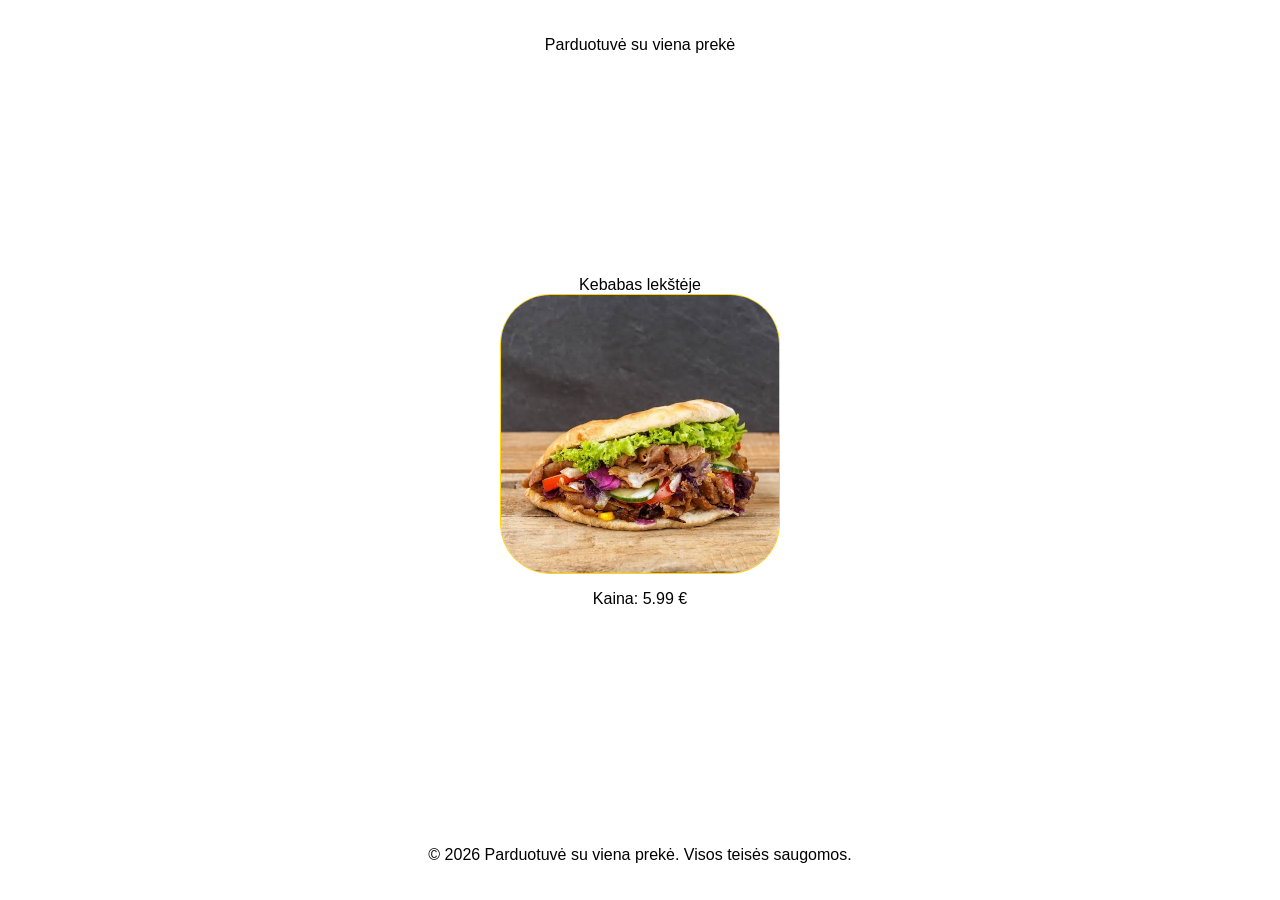
==== index.html @ f07be2c0 "init pratybu darbas." ====
<!DOCTYPE html>
<html lang="">
  <head>
    <meta charset="utf-8">
    <title>UI1</title>
    <link rel="stylesheet" href="style.css">
  </head>
  <body>
    <header>Parduotuvė su viena prekė</header>
    <main>
      <div class="product">
        Kebabas lekštėje
        <img src="kebabas.jpg" alt="Kebabas lekštėje" id="kebabas"/>
        <p>Kaina: 5.99 €</p>
      </div>
    </main>
    <footer>&copy; 2026 Parduotuvė su viena prekė. Visos teisės saugomos.</footer>
  </body>
</html>
---- style.css ----
body {
    display: flex;
    flex-direction: column;
    text-align: center;
    align-items: center;
    height: 100vh;
    margin: 0;
}

header {
    display: flex;
    justify-content: center;
    align-items: center;
    font-family: arial, sans-serif;
    height: 10%;
}

main {
    display: flex;
    justify-content: center;
    align-items: center;
    font-family: arial, sans-serif;
    height: 80%;
}

footer {
    display: flex;
    justify-content: center;
    align-items: center;
    font-family: arial, sans-serif;
    height: 10%;
}

.product {
    display: flex;
    flex-direction: column;
    justify-content: center;
    align-items: center;
    font-family: arial, sans-serif;
    flex-wrap: wrap;
}

#kebabas {
    border-radius: 50px;
    border: 1px solid gold;
    width: 50%;
    height: 50%;
}
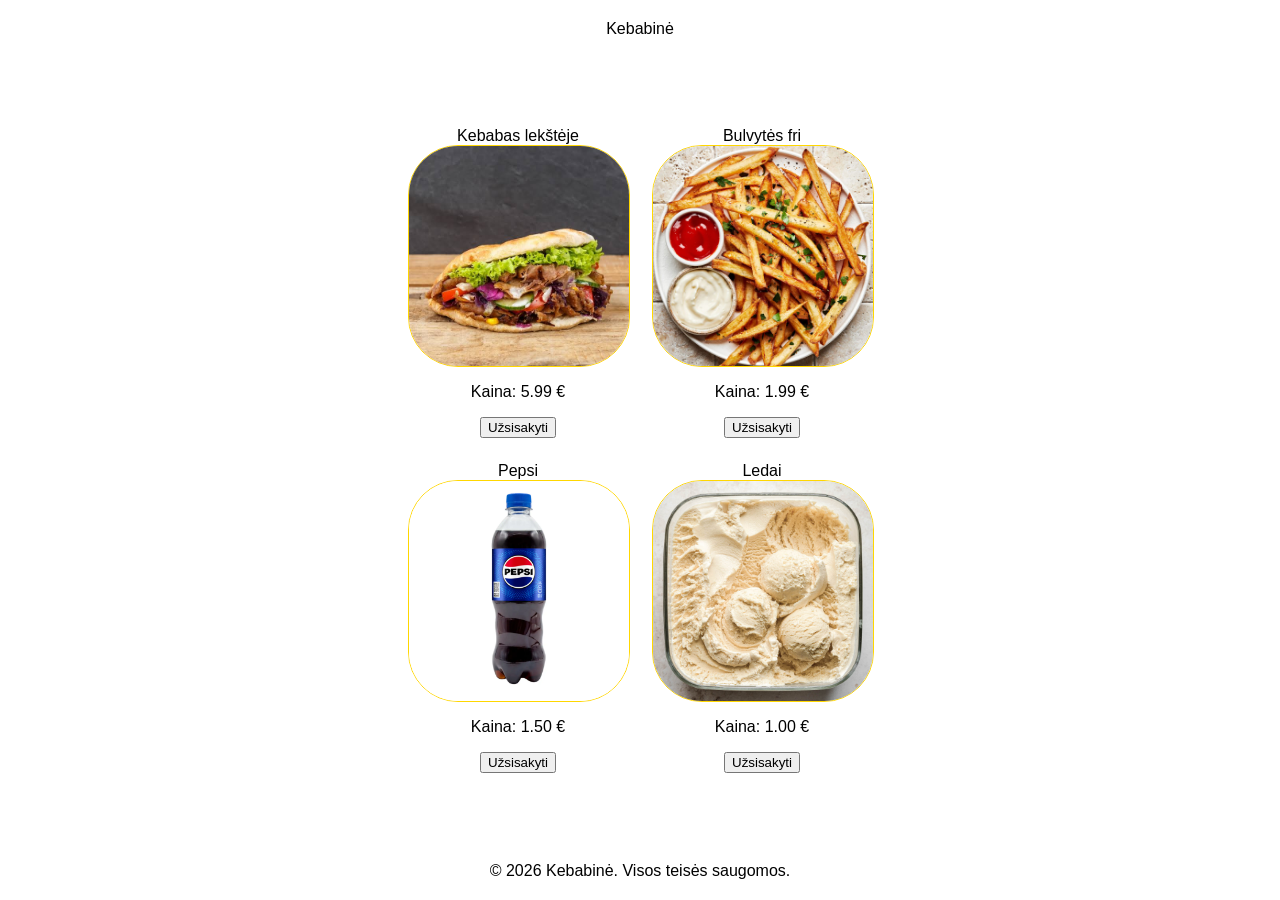
==== commit 5591aac9: "add grid, improve css" ====
--- a/index.html
+++ b/index.html
@@ -6,14 +6,36 @@
     <link rel="stylesheet" href="style.css">
   </head>
   <body>
-    <header>Parduotuvė su viena prekė</header>
+    <header>Kebabinė</header>
     <main>
-      <div class="product">
-        Kebabas lekštėje
-        <img src="kebabas.jpg" alt="Kebabas lekštėje" id="kebabas"/>
-        <p>Kaina: 5.99 €</p>
+      <div id="productGrid">
+        <div class="product">
+          Kebabas lekštėje
+          <img src="kebabas.jpg" alt="Kebabas lekštėje" class="productImg"/>
+          <p>Kaina: 5.99 €</p>
+          <a href="checkout.html"><button>Užsisakyti</button></a>
+        </div>
+        <div class="product">
+          Bulvytės fri
+          <img src="bulvytes.jpg" alt="Bulvytės fri" class="productImg"/>
+          <p>Kaina: 1.99 €</p>
+          <a href="checkout.html"><button>Užsisakyti</button></a>
+        </div>
+        <div class="product">
+          Pepsi
+          <img src="pepsi.webp" alt="Pepsi" class="productImg"/>
+          <p>Kaina: 1.50 €</p>
+          <a href="checkout.html"><button>Užsisakyti</button></a>
+        </div>
+        <div class="product">
+          Ledai
+          <img src="ledai.jpg" alt="Ledai" class="productImg"/>
+          <p>Kaina: 1.00 €</p>
+          <a href="checkout.html"><button>Užsisakyti</button></a>
+        </div>
       </div>
+      
     </main>
-    <footer>&copy; 2026 Parduotuvė su viena prekė. Visos teisės saugomos.</footer>
+    <footer>&copy; 2026 Kebabinė. Visos teisės saugomos.</footer>
   </body>
 </html>
--- a/style.css
+++ b/style.css
@@ -1,48 +1,45 @@
 body {
     display: flex;
     flex-direction: column;
+    align-items: center;
     text-align: center;
-    align-items: center;
-    height: 100vh;
+    min-height: 100vh;
     margin: 0;
+    font-family: arial, sans-serif;
 }
 
-header {
+header, footer {
     display: flex;
     justify-content: center;
     align-items: center;
-    font-family: arial, sans-serif;
-    height: 10%;
+    padding: 1.25rem 1rem;
+    flex-shrink: 0;
 }
 
 main {
     display: flex;
     justify-content: center;
     align-items: center;
-    font-family: arial, sans-serif;
-    height: 80%;
-}
-
-footer {
-    display: flex;
-    justify-content: center;
-    align-items: center;
-    font-family: arial, sans-serif;
-    height: 10%;
+    flex: 1;
 }
 
 .product {
     display: flex;
     flex-direction: column;
-    justify-content: center;
-    align-items: center;
-    font-family: arial, sans-serif;
-    flex-wrap: wrap;
+    justify-content: space-between;
+    width: 100%;
 }
 
-#kebabas {
+.productImg {
     border-radius: 50px;
     border: 1px solid gold;
-    width: 50%;
-    height: 50%;
-}+    width: 100%;
+    aspect-ratio: 1 / 1;
+    object-fit: cover;
+}
+
+#productGrid {
+    display: grid;
+    grid-template-columns: repeat(2, 220px);
+    gap: 24px;
+}
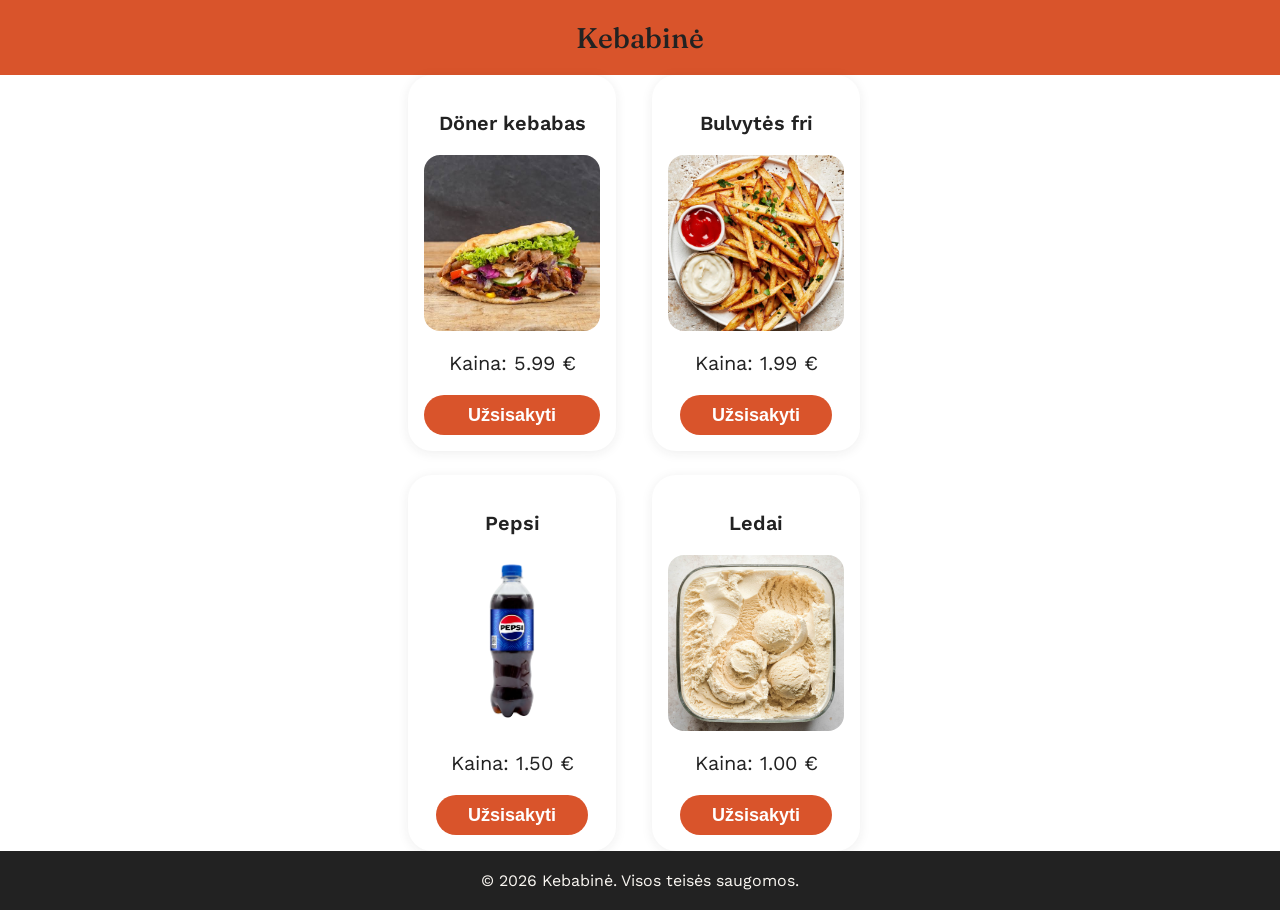
==== commit a92d5c0d: "add style, beginning of popups." ====
--- a/index.html
+++ b/index.html
@@ -2,36 +2,40 @@
 <html lang="">
   <head>
     <meta charset="utf-8">
+    <meta name="viewport" content="width=device-width, initial-scale=1.0">
     <title>UI1</title>
     <link rel="stylesheet" href="style.css">
   </head>
   <body>
-    <header>Kebabinė</header>
+    <header><h4 id="name">Kebabinė</h4></header>
     <main>
       <div id="productGrid">
         <div class="product">
-          Kebabas lekštėje
-          <img src="kebabas.jpg" alt="Kebabas lekštėje" class="productImg"/>
-          <p>Kaina: 5.99 €</p>
-          <a href="checkout.html"><button>Užsisakyti</button></a>
+          <p class="itemName">Döner kebabas</p>
+          <img src="kebabas.jpg" alt="Dioner kebabas" class="productImg"/>
+          <p class="price">Kaina: 5.99 €</p>
+          <button class="addToCartButton" popovertarget="kebabas">Užsisakyti</button>
+          <div popover id="kebabas" class="productPopover">SIGMA
+            
+          </div>
         </div>
         <div class="product">
-          Bulvytės fri
+          <p class="itemName">Bulvytės fri</p>
           <img src="bulvytes.jpg" alt="Bulvytės fri" class="productImg"/>
-          <p>Kaina: 1.99 €</p>
-          <a href="checkout.html"><button>Užsisakyti</button></a>
+          <p class="price">Kaina: 1.99 €</p>
+          <a href="checkout.html"><button class="addToCartButton">Užsisakyti</button></a>
         </div>
         <div class="product">
-          Pepsi
+          <p class="itemName">Pepsi</p>
           <img src="pepsi.webp" alt="Pepsi" class="productImg"/>
-          <p>Kaina: 1.50 €</p>
-          <a href="checkout.html"><button>Užsisakyti</button></a>
+          <p class="price">Kaina: 1.50 €</p>
+          <a href="checkout.html"><button class="addToCartButton">Užsisakyti</button></a>
         </div>
         <div class="product">
-          Ledai
+          <p class="itemName">Ledai</p>
           <img src="ledai.jpg" alt="Ledai" class="productImg"/>
-          <p>Kaina: 1.00 €</p>
-          <a href="checkout.html"><button>Užsisakyti</button></a>
+          <p class="price">Kaina: 1.00 €</p>
+          <a href="checkout.html"><button class="addToCartButton">Užsisakyti</button></a>
         </div>
       </div>
       
--- a/style.css
+++ b/style.css
@@ -1,19 +1,69 @@
+@import url('https://fonts.googleapis.com/css2?family=Fraunces:wght@700;600;500;450;400;300;200;100&family=Work+Sans:wght@400;500;600&display=swap');
+
+
+h1, h2, h3, h4, h5 {
+  font-family: 'Fraunces';
+  font-weight: 700;
+}
+
+#name {
+    font-weight: 500;
+    margin: 0;
+}
+
+html 
+{
+    font-size: 100%;
+    --text: #222222;
+    --background: #FAF7F2;
+    --primary: #D9542B;
+    --secondary: #f0c981;
+    --accent: #ebe353;
+    --primary-dark: #B53E1A;
+} /* 16px */
+
+h1 {font-size: 4.210rem; /* 67.36px */}
+
+h2 {font-size: 3.158rem; /* 50.56px */}
+
+h3 {font-size: 2.369rem; /* 37.92px */}
+
+h4 {font-size: 1.777rem; /* 28.48px */}
+
+h5 {font-size: 1.333rem; /* 21.28px */}
+
+small {font-size: 0.750rem; /* 12px */}
+
 body {
     display: flex;
     flex-direction: column;
-    align-items: center;
     text-align: center;
-    min-height: 100vh;
+    min-height: 100dvh;
     margin: 0;
-    font-family: arial, sans-serif;
+    background-color: var(--backgrounds);
+    font-family: 'Work Sans';
+    font-weight: 400;
+    color: var(--text);
 }
 
-header, footer {
+header{
     display: flex;
     justify-content: center;
     align-items: center;
     padding: 1.25rem 1rem;
     flex-shrink: 0;
+    color: var(--text);
+    background-color: var(--primary);
+}
+
+footer {
+    display: flex;
+    justify-content: center;
+    align-items: center;
+    padding: 1.25rem 1rem;
+    flex-shrink: 0;
+    color: var(--background);
+    background-color: var(--text);
 }
 
 main {
@@ -27,12 +77,20 @@
     display: flex;
     flex-direction: column;
     justify-content: space-between;
-    width: 100%;
+    width: 80%;
+    background: #fff;
+    border-radius: 24px;
+    padding: 1rem;
+    box-shadow: 0 2px 12px rgba(34, 34, 34, 0.08);
+}
+.product:hover {
+    transform: scale(1.125);
+    transition-duration: 0.1s;
 }
 
 .productImg {
-    border-radius: 50px;
-    border: 1px solid gold;
+    border-radius: 16px;
+    border: none;
     width: 100%;
     aspect-ratio: 1 / 1;
     object-fit: cover;
@@ -43,3 +101,30 @@
     grid-template-columns: repeat(2, 220px);
     gap: 24px;
 }
+
+.addToCartButton{
+    background: var(--primary);
+    color: #fff;
+    border: none;
+    border-radius: 1000px;
+    padding: 0.6rem 2rem;
+    font-weight: 600;
+    font-size: 1.125rem;
+    cursor: pointer;
+}
+
+.addToCartButton:hover{
+    background: var(--primary-dark);
+}
+
+.price {
+    font-weight: 400;
+    font-size: 1.25rem;
+    color: var(--text);
+}
+
+.itemName{
+    font-weight: 600;
+    font-size: 1.25rem;
+    color: var(--text);
+}
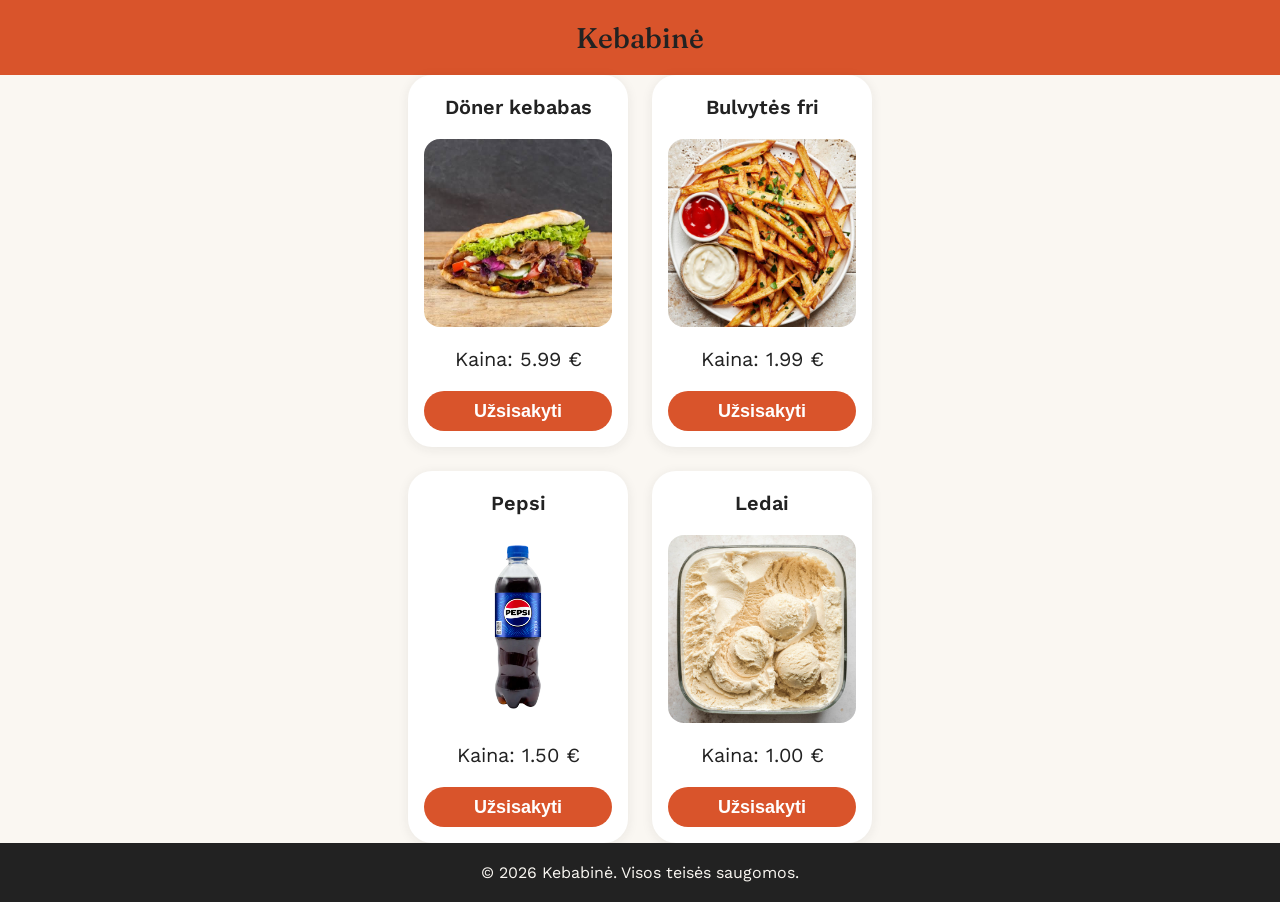
==== commit 93f46a9c: "finished popups, item descriptions." ====
--- a/index.html
+++ b/index.html
@@ -1,5 +1,5 @@
 <!DOCTYPE html>
-<html lang="">
+<html lang="lt">
   <head>
     <meta charset="utf-8">
     <meta name="viewport" content="width=device-width, initial-scale=1.0">
@@ -15,27 +15,56 @@
           <img src="kebabas.jpg" alt="Dioner kebabas" class="productImg"/>
           <p class="price">Kaina: 5.99 €</p>
           <button class="addToCartButton" popovertarget="kebabas">Užsisakyti</button>
-          <div popover id="kebabas" class="productPopover">SIGMA
-            
+          <div popover id="kebabas" class="productPopover">
+            <p class="itemName">Döner kebabas</p>
+            <div class="productDescription">
+              <img src="kebabas.jpg" alt="Dioner kebabas" class="productImg"/>
+              <p class="description">Sultinga, ant iešmo kepta mėsa, šviežios daržovės ir mūsų firminis česnakinis padažas, suvynioti į šiltą, traškią duoną. Kiekvienas kebabas gaminamas tik gavus užsakymą, todėl jį gaunate karštą ir šviežią. Sotus pasirinkimas pietums ar vakarienei, kuriam sunku atsispirti.</p>
+              <p class="allergens"><strong>Alergenai:</strong> glitimas (kviečiai), pienas, kiaušiniai, sezamo sėklos.</p>
+            </div>
           </div>
         </div>
         <div class="product">
           <p class="itemName">Bulvytės fri</p>
           <img src="bulvytes.jpg" alt="Bulvytės fri" class="productImg"/>
           <p class="price">Kaina: 1.99 €</p>
-          <a href="checkout.html"><button class="addToCartButton">Užsisakyti</button></a>
+          <button class="addToCartButton" popovertarget="bulvytes fri">Užsisakyti</button>
+          <div popover id="bulvytes fri" class="productPopover">
+            <p class="itemName">Bulvytės fri</p>
+            <div class="productDescription">
+              <img src="bulvytes.jpg" alt="Bulvytės fri" class="productImg"/>
+              <p class="description">Auksinės bulvytės fri, traškios išorėje ir purios viduje, iškeptos karštame aliejuje ir lengvai pasūdytos. Puikiai tinka kaip užkandis arba kaip garnyras prie kebabo. Paragaukite jas su kečupu, majonezu ar mūsų česnakiniu padažu.</p>
+              <p class="allergens"><p class="allergens"><strong>Alergenai:</strong> nėra.</p>
+            </div>
+          </div>
         </div>
         <div class="product">
           <p class="itemName">Pepsi</p>
           <img src="pepsi.webp" alt="Pepsi" class="productImg"/>
           <p class="price">Kaina: 1.50 €</p>
-          <a href="checkout.html"><button class="addToCartButton">Užsisakyti</button></a>
+          <button class="addToCartButton" popovertarget="pepsi">Užsisakyti</button>
+          <div popover id="pepsi" class="productPopover">
+            <p class="itemName">Pepsi</p>
+            <div class="productDescription">
+              <img src="pepsi.webp" alt="Pepsi" class="productImg"/>
+              <p class="description">Gaivus, putojantis Pepsi, patiekiamas gerai atšaldytas. Klasikinis kolos skonis puikiai atgaivina karštą dieną. Tobulai dera prie sotaus kebabo ar traškių bulvyčių.</p>
+              <p class="allergens"><strong>Alergenai:</strong> nėra.</p>
+            </div>
+          </div>
         </div>
         <div class="product">
           <p class="itemName">Ledai</p>
           <img src="ledai.jpg" alt="Ledai" class="productImg"/>
           <p class="price">Kaina: 1.00 €</p>
-          <a href="checkout.html"><button class="addToCartButton">Užsisakyti</button></a>
+          <button class="addToCartButton" popovertarget="ledai">Užsisakyti</button>
+          <div popover id="ledai" class="productPopover">
+            <p class="itemName">Ledai</p>
+            <div class="productDescription">
+              <img src="ledai.jpg" alt="Ledai" class="productImg"/>
+              <p class="description">Kreminiai, švelnaus skonio ledai: saldi ir gaivi valgio pabaiga. Jie puikiai atvėsina karštą dieną ir patinka tiek vaikams, tiek suaugusiems. Nepamirškite palikti vietos desertui!</p>
+              <p class="allergens"><strong>Alergenai:</strong> pienas. Gali būti riešutų ir sojos pėdsakų.</p>
+            </div>
+          </div>
         </div>
       </div>
       
--- a/style.css
+++ b/style.css
@@ -40,7 +40,7 @@
     text-align: center;
     min-height: 100dvh;
     margin: 0;
-    background-color: var(--backgrounds);
+    background-color: var(--background);
     font-family: 'Work Sans';
     font-weight: 400;
     color: var(--text);
@@ -77,15 +77,16 @@
     display: flex;
     flex-direction: column;
     justify-content: space-between;
-    width: 80%;
     background: #fff;
     border-radius: 24px;
     padding: 1rem;
+    padding-top: 0;
     box-shadow: 0 2px 12px rgba(34, 34, 34, 0.08);
+    transition: transform 0.1s ease;
 }
 .product:hover {
     transform: scale(1.125);
-    transition-duration: 0.1s;
+    transition: transform 0.1s ease;
 }
 
 .productImg {
@@ -100,6 +101,7 @@
     display: grid;
     grid-template-columns: repeat(2, 220px);
     gap: 24px;
+    anchor-name: --grid;
 }
 
 .addToCartButton{
@@ -127,4 +129,63 @@
     font-weight: 600;
     font-size: 1.25rem;
     color: var(--text);
+}
+
+.productPopover{
+    border: 1px solid var(--text);
+    border-radius: 24px;
+    position-anchor: --grid;
+    position-area: center;
+    width: calc(anchor-size(width) * 0.9);
+    height: calc(anchor-size(height) * 0.5);
+    box-sizing: border-box;
+    padding: 1rem;
+    padding-top: 0;
+    opacity: 0;
+    transform: scale(0.95);
+
+    transition:
+        opacity 0.2s ease,
+        transform 0.2s ease,
+        display 0.2s allow-discrete,
+        overlay 0.2s allow-discrete;
+}
+
+.productPopover:popover-open {
+    opacity: 1;
+    transform: scale(1);
+}
+
+@starting-style {
+    .productPopover:popover-open {
+        opacity: 0;
+        transform: scale(0.95);
+    }
+}
+
+.productPopover .productImg {
+    border-radius: 16px;
+    border: none;
+    width: 45%;
+    aspect-ratio: 1 / 1;
+    object-fit: cover;
+    float: left;
+    margin-right: 1rem;
+    margin-bottom: 1rem;
+}
+
+.productDescription {
+    display: flow-root;
+    text-align: justify;
+    hyphens: auto;
+}
+
+.productDescription .description{
+    margin: 0;
+}
+
+.allergens {
+    font-size: 0.875rem;
+    color: #666;
+    clear: both;
 }
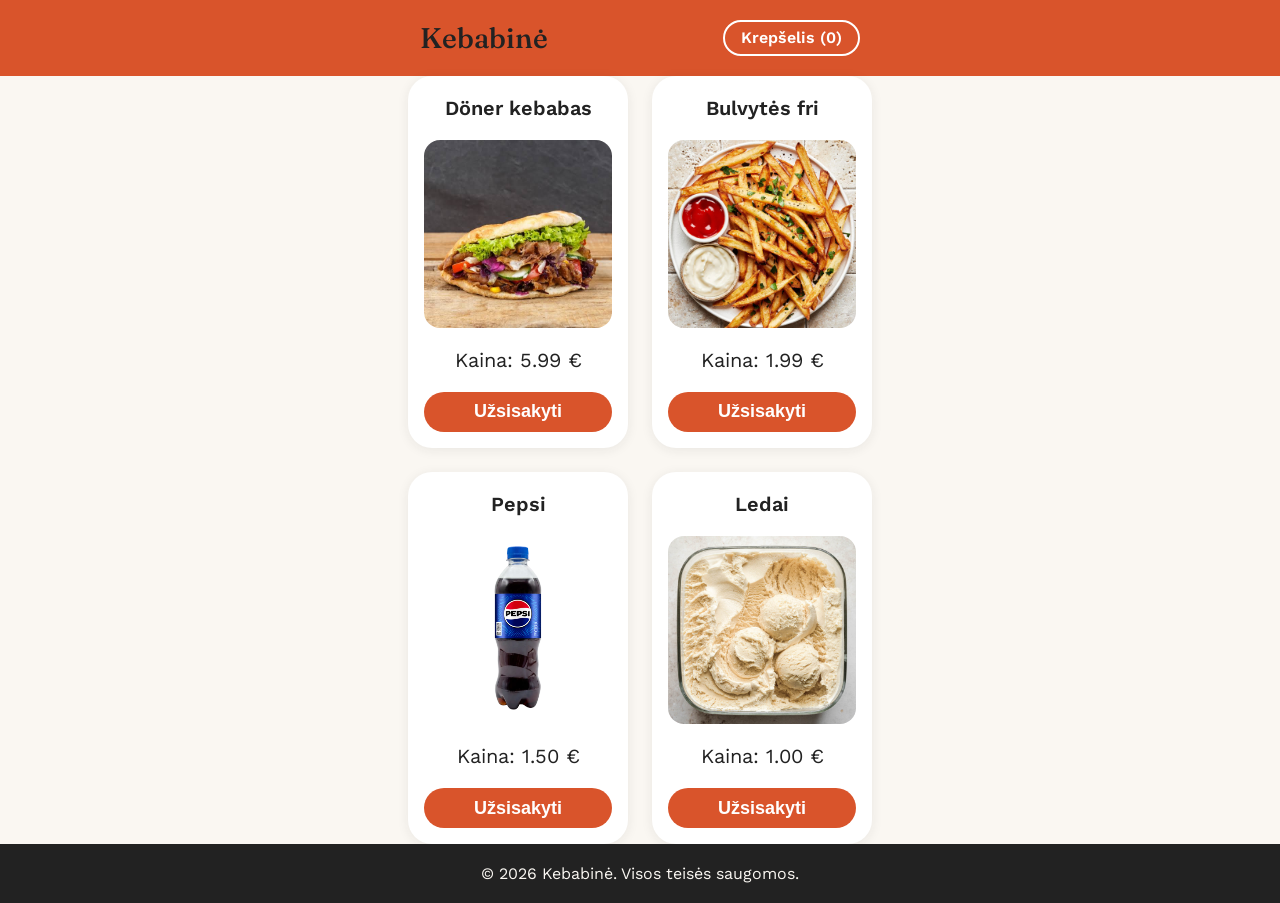
==== commit 47b03e0b: "added cart functionality, improved css" ====
--- a/index.html
+++ b/index.html
@@ -5,22 +5,51 @@
     <meta name="viewport" content="width=device-width, initial-scale=1.0">
     <title>UI1</title>
     <link rel="stylesheet" href="style.css">
+    <script src="cart.js" defer></script>
   </head>
   <body>
-    <header><h4 id="name">Kebabinė</h4></header>
+    <header>
+      <div class="headerDiv">
+        <h4 id="name">Kebabinė</h4>
+        <a href="checkout.html" class="cartLink">Krepšelis (<span id="cartCount">0</span>)</a>
+      </div>
+    </header>
     <main>
       <div id="productGrid">
         <div class="product">
           <p class="itemName">Döner kebabas</p>
           <img src="kebabas.jpg" alt="Dioner kebabas" class="productImg"/>
           <p class="price">Kaina: 5.99 €</p>
-          <button class="addToCartButton" popovertarget="kebabas">Užsisakyti</button>
+          <button class="orderButton" popovertarget="kebabas">Užsisakyti</button>
           <div popover id="kebabas" class="productPopover">
-            <p class="itemName">Döner kebabas</p>
-            <div class="productDescription">
-              <img src="kebabas.jpg" alt="Dioner kebabas" class="productImg"/>
-              <p class="description">Sultinga, ant iešmo kepta mėsa, šviežios daržovės ir mūsų firminis česnakinis padažas, suvynioti į šiltą, traškią duoną. Kiekvienas kebabas gaminamas tik gavus užsakymą, todėl jį gaunate karštą ir šviežią. Sotus pasirinkimas pietums ar vakarienei, kuriam sunku atsispirti.</p>
-              <p class="allergens"><strong>Alergenai:</strong> glitimas (kviečiai), pienas, kiaušiniai, sezamo sėklos.</p>
+            <div class="productPopoverCleaner">
+              <p class="itemName">Döner kebabas</p>
+              <div class="productDescription">
+                <img src="kebabas.jpg" alt="Dioner kebabas" class="productImg"/>
+                <p class="description">Sultinga, ant iešmo kepta mėsa, šviežios daržovės ir mūsų firminis česnakinis padažas, suvynioti į šiltą, traškią duoną. Kiekvienas kebabas gaminamas tik gavus užsakymą, todėl jį gaunate karštą ir šviežią. Sotus pasirinkimas pietums ar vakarienei, kuriam sunku atsispirti.</p>
+                <p class="allergens"><strong>Alergenai:</strong> glitimas (kviečiai), pienas, kiaušiniai, sezamo sėklos.</p>
+              </div>
+              <form class="orderForm" data-name="Döner kebabas" data-price="5.99">
+                  <fieldset class="sauce">
+                    <legend>Padažas:</legend>
+                    <div class="sauceOptions">
+                      <label class="sauceOption"><input type="radio" name="padazas" value="cesnakinis" checked> Česnakinis</label>
+                      <label class="sauceOption"><input type="radio" name="padazas" value="pikantiskas"> Pikantiškas</label>
+                      <label class="sauceOption"><input type="radio" name="padazas" value="astrus"> Aštrus</label>
+                      <label class="sauceOption"><input type="radio" name="padazas" value="misrus"> Mišrus</label>
+                      <label class="sauceOption"><input type="radio" name="padazas" value="be"> Be padažo</label>
+                    </div>
+                  </fieldset>
+                  <div class="quantity">
+                    <p>Kiekis:</p>
+                    <div class="qtyStepper">
+                      <button type="button" class="qtyBtn" aria-label="Mažinti kiekį" onclick="this.nextElementSibling.stepDown()">−</button>
+                      <input type="number" class="qtyInput" name="kebabas" value="1" min="1" max="10" aria-label="Kiekis">
+                      <button type="button" class="qtyBtn" aria-label="Didinti kiekį" onclick="this.previousElementSibling.stepUp()">+</button>
+                    </div>
+                  </div>
+                  <button type="submit" class="addToCartButton" popovertarget="kebabas" popovertargetaction="hide">Į krepšelį</button>
+              </form>
             </div>
           </div>
         </div>
@@ -28,13 +57,36 @@
           <p class="itemName">Bulvytės fri</p>
           <img src="bulvytes.jpg" alt="Bulvytės fri" class="productImg"/>
           <p class="price">Kaina: 1.99 €</p>
-          <button class="addToCartButton" popovertarget="bulvytes fri">Užsisakyti</button>
-          <div popover id="bulvytes fri" class="productPopover">
-            <p class="itemName">Bulvytės fri</p>
-            <div class="productDescription">
-              <img src="bulvytes.jpg" alt="Bulvytės fri" class="productImg"/>
-              <p class="description">Auksinės bulvytės fri, traškios išorėje ir purios viduje, iškeptos karštame aliejuje ir lengvai pasūdytos. Puikiai tinka kaip užkandis arba kaip garnyras prie kebabo. Paragaukite jas su kečupu, majonezu ar mūsų česnakiniu padažu.</p>
-              <p class="allergens"><p class="allergens"><strong>Alergenai:</strong> nėra.</p>
+          <button class="orderButton" popovertarget="bulvytesfri">Užsisakyti</button>
+          <div popover id="bulvytesfri" class="productPopover">
+            <div class="productPopoverCleaner">
+              <p class="itemName">Bulvytės fri</p>
+              <div class="productDescription">
+                <img src="bulvytes.jpg" alt="Bulvytės fri" class="productImg"/>
+                <p class="description">Auksinės bulvytės fri, traškios išorėje ir purios viduje, iškeptos karštame aliejuje ir lengvai pasūdytos. Puikiai tinka kaip užkandis arba kaip garnyras prie kebabo. Paragaukite jas su kečupu, majonezu ar mūsų česnakiniu padažu.</p>
+                <p class="allergens"><strong>Alergenai:</strong> nėra.</p>
+              </div>
+              <form class="orderForm" data-name="Bulvytės fri" data-price="1.99">
+                <fieldset class="sauce">
+                  <legend>Padažas:</legend>
+                  <div class="sauceOptions">
+                    <label class="sauceOption"><input type="radio" name="padazas" value="cesnakinis" checked> Česnakinis</label>
+                    <label class="sauceOption"><input type="radio" name="padazas" value="pikantiskas"> Pikantiškas</label>
+                    <label class="sauceOption"><input type="radio" name="padazas" value="astrus"> Aštrus</label>
+                    <label class="sauceOption"><input type="radio" name="padazas" value="misrus"> Mišrus</label>
+                    <label class="sauceOption"><input type="radio" name="padazas" value="be"> Be padažo</label>
+                  </div>
+                </fieldset>
+                <div class="quantity">
+                  <p>Kiekis:</p>
+                  <div class="qtyStepper">
+                    <button type="button" class="qtyBtn" aria-label="Mažinti kiekį" onclick="this.nextElementSibling.stepDown()">−</button>
+                    <input type="number" class="qtyInput" name="bulvytesfri" value="1" min="1" max="10" aria-label="Kiekis">
+                    <button type="button" class="qtyBtn" aria-label="Didinti kiekį" onclick="this.previousElementSibling.stepUp()">+</button>
+                  </div>
+                </div>
+                <button type="submit" class="addToCartButton" popovertarget="bulvytesfri" popovertargetaction="hide">Į krepšelį</button>
+              </form>
             </div>
           </div>
         </div>
@@ -42,13 +94,26 @@
           <p class="itemName">Pepsi</p>
           <img src="pepsi.webp" alt="Pepsi" class="productImg"/>
           <p class="price">Kaina: 1.50 €</p>
-          <button class="addToCartButton" popovertarget="pepsi">Užsisakyti</button>
+          <button class="orderButton" popovertarget="pepsi">Užsisakyti</button>
           <div popover id="pepsi" class="productPopover">
-            <p class="itemName">Pepsi</p>
-            <div class="productDescription">
-              <img src="pepsi.webp" alt="Pepsi" class="productImg"/>
-              <p class="description">Gaivus, putojantis Pepsi, patiekiamas gerai atšaldytas. Klasikinis kolos skonis puikiai atgaivina karštą dieną. Tobulai dera prie sotaus kebabo ar traškių bulvyčių.</p>
-              <p class="allergens"><strong>Alergenai:</strong> nėra.</p>
+            <div class="productPopoverCleaner">
+              <p class="itemName">Pepsi (500 ml)</p>
+              <div class="productDescription">
+                <img src="pepsi.webp" alt="Pepsi" class="productImg"/>
+                <p class="description">Gaivus, gazuotas Pepsi, patiekiamas gerai atšaldytas. Klasikinis kolos skonis puikiai atgaivina karštą dieną. Tobulai dera prie sotaus kebabo ar traškių bulvyčių.</p>
+                <p class="allergens"><strong>Alergenai:</strong> nėra.</p>
+              </div>
+              <form class="orderForm" data-name="Pepsi" data-price="1.50">
+                  <div class="quantity">
+                    <p>Kiekis:</p>
+                    <div class="qtyStepper">
+                      <button type="button" class="qtyBtn" aria-label="Mažinti kiekį" onclick="this.nextElementSibling.stepDown()">−</button>
+                      <input type="number" class="qtyInput" name="pepsi" value="1" min="1" max="10" aria-label="Kiekis">
+                      <button type="button" class="qtyBtn" aria-label="Didinti kiekį" onclick="this.previousElementSibling.stepUp()">+</button>
+                    </div>
+                  </div>
+                  <button type="submit" class="addToCartButton" popovertarget="pepsi" popovertargetaction="hide">Į krepšelį</button>
+              </form>
             </div>
           </div>
         </div>
@@ -56,13 +121,34 @@
           <p class="itemName">Ledai</p>
           <img src="ledai.jpg" alt="Ledai" class="productImg"/>
           <p class="price">Kaina: 1.00 €</p>
-          <button class="addToCartButton" popovertarget="ledai">Užsisakyti</button>
+          <button class="orderButton" popovertarget="ledai">Užsisakyti</button>
           <div popover id="ledai" class="productPopover">
-            <p class="itemName">Ledai</p>
-            <div class="productDescription">
-              <img src="ledai.jpg" alt="Ledai" class="productImg"/>
-              <p class="description">Kreminiai, švelnaus skonio ledai: saldi ir gaivi valgio pabaiga. Jie puikiai atvėsina karštą dieną ir patinka tiek vaikams, tiek suaugusiems. Nepamirškite palikti vietos desertui!</p>
-              <p class="allergens"><strong>Alergenai:</strong> pienas. Gali būti riešutų ir sojos pėdsakų.</p>
+            <div class="productPopoverCleaner">
+              <p class="itemName">Ledai</p>
+              <div class="productDescription">
+                <img src="ledai.jpg" alt="Ledai" class="productImg"/>
+                <p class="description">Kreminiai, švelnaus skonio ledai: saldi ir gaivi valgio pabaiga. Jie puikiai atvėsina karštą dieną ir patinka tiek vaikams, tiek suaugusiems. Nepamirškite palikti vietos desertui!</p>
+                <p class="allergens"><strong>Alergenai:</strong> pienas. Gali būti riešutų ir sojos pėdsakų.</p>
+              </div>
+              <form class="orderForm" data-name="Ledai" data-price="1.00">
+                  <fieldset class="sauce">
+                    <legend>Skonis:</legend>
+                    <div class="sauceOptions">
+                      <label class="sauceOption"><input type="radio" name="skonis" value="vanilinis" checked>Vaniliniai</label>
+                      <label class="sauceOption"><input type="radio" name="skonis" value="sokoladinis">Šokoladiniai</label>
+                      <label class="sauceOption"><input type="radio" name="skonis" value="braskinis">Braškiniai</label>
+                    </div>
+                  </fieldset>
+                  <div class="quantity">
+                    <p>Kiekis:</p>
+                    <div class="qtyStepper">
+                      <button type="button" class="qtyBtn" aria-label="Mažinti kiekį" onclick="this.nextElementSibling.stepDown()">−</button>
+                      <input type="number" class="qtyInput" name="ledai" value="1" min="1" max="10" aria-label="Kiekis">
+                      <button type="button" class="qtyBtn" aria-label="Didinti kiekį" onclick="this.previousElementSibling.stepUp()">+</button>
+                    </div>
+                  </div>
+                  <button type="submit" class="addToCartButton" popovertarget="ledai" popovertargetaction="hide">Į krepšelį</button>
+              </form>
             </div>
           </div>
         </div>
--- a/style.css
+++ b/style.css
@@ -6,7 +6,7 @@
   font-weight: 700;
 }
 
-#name {
+#name{
     font-weight: 500;
     margin: 0;
 }
@@ -34,7 +34,7 @@
 
 small {font-size: 0.750rem; /* 12px */}
 
-body {
+body{
     display: flex;
     flex-direction: column;
     text-align: center;
@@ -56,7 +56,7 @@
     background-color: var(--primary);
 }
 
-footer {
+footer{
     display: flex;
     justify-content: center;
     align-items: center;
@@ -66,14 +66,14 @@
     background-color: var(--text);
 }
 
-main {
+main{
     display: flex;
     justify-content: center;
     align-items: center;
     flex: 1;
 }
 
-.product {
+.product{
     display: flex;
     flex-direction: column;
     justify-content: space-between;
@@ -84,12 +84,12 @@
     box-shadow: 0 2px 12px rgba(34, 34, 34, 0.08);
     transition: transform 0.1s ease;
 }
-.product:hover {
+.product:hover{
     transform: scale(1.125);
     transition: transform 0.1s ease;
 }
 
-.productImg {
+.productImg{
     border-radius: 16px;
     border: none;
     width: 100%;
@@ -97,14 +97,14 @@
     object-fit: cover;
 }
 
-#productGrid {
+#productGrid{
     display: grid;
     grid-template-columns: repeat(2, 220px);
     gap: 24px;
     anchor-name: --grid;
 }
 
-.addToCartButton{
+.orderButton{
     background: var(--primary);
     color: #fff;
     border: none;
@@ -115,11 +115,28 @@
     cursor: pointer;
 }
 
+.orderButton:hover{
+    background: var(--primary-dark);
+}
+
+.addToCartButton{
+    background: var(--primary);
+    color: #fff;
+    border: none;
+    border-radius: 16px;
+    padding: 0.6rem 2rem;
+    font-weight: 600;
+    font-size: 1.125rem;
+    cursor: pointer;
+    margin-top: 0.5rem;
+    width: 100%;
+}
+
 .addToCartButton:hover{
     background: var(--primary-dark);
 }
 
-.price {
+.price{
     font-weight: 400;
     font-size: 1.25rem;
     color: var(--text);
@@ -140,7 +157,7 @@
     height: calc(anchor-size(height) * 0.5);
     box-sizing: border-box;
     padding: 1rem;
-    padding-top: 0;
+    overflow: hidden;
     opacity: 0;
     transform: scale(0.95);
 
@@ -151,19 +168,35 @@
         overlay 0.2s allow-discrete;
 }
 
-.productPopover:popover-open {
+.productPopover:popover-open{
     opacity: 1;
     transform: scale(1);
 }
 
-@starting-style {
+@starting-style{
     .productPopover:popover-open {
         opacity: 0;
         transform: scale(0.95);
     }
 }
 
-.productPopover .productImg {
+.productPopoverCleaner{
+    height: 100%;
+    overflow-y: auto;
+    scrollbar-width: none;
+    mask-image: linear-gradient(
+        transparent,
+        #000 1rem,
+        #000 calc(99%),
+        transparent
+    );
+}
+
+.productPopover .itemName{
+    margin-top: 0;
+}
+
+.productPopover .productImg{
     border-radius: 16px;
     border: none;
     width: 45%;
@@ -174,7 +207,7 @@
     margin-bottom: 1rem;
 }
 
-.productDescription {
+.productDescription{
     display: flow-root;
     text-align: justify;
     hyphens: auto;
@@ -184,8 +217,201 @@
     margin: 0;
 }
 
-.allergens {
+.allergens{
     font-size: 0.875rem;
     color: #666;
     clear: both;
+}
+
+.quantity{
+    display: flex;
+    flex-direction: column;
+    text-align: left;
+}
+
+.quantity p{
+    font-weight: 500;
+    padding: 0;
+    margin-bottom: 0.5rem;
+}
+
+.sauce{
+    border: none;
+    padding: 0;
+    margin: 0;
+    text-align: left;
+}
+
+.sauce legend{
+    text-align: left;
+    font-weight: 500;
+    padding: 0;
+    margin-bottom: 0.5rem;
+}
+
+.sauceOptions{
+    display: flex;
+    justify-content: center;
+    flex-wrap: wrap;
+}
+
+.sauceOption{
+    padding: 0.4rem 1rem;
+    margin: 0.2rem;
+    width: fit-content;
+    border: 2px solid var(--secondary);
+    border-radius: 1000px;
+    cursor: pointer;
+    user-select: none;
+    transition: background 0.15s ease, border-color 0.15s ease;
+}
+
+.sauceOption input{
+    position: absolute;
+    opacity: 0;
+    width: 1px;
+    height: 1px;
+}
+
+.sauceOption:hover{
+    border-color: var(--primary);
+}
+
+.sauceOption:has(input:checked){
+    background: var(--primary);
+    border-color: var(--primary);
+    color: #fff;
+}
+
+.sauceOption:has(input:focus-visible){
+    outline: 2px solid var(--primary);
+}
+
+.qtyStepper{
+    display: flex;
+    align-items: center;
+    gap: 0.25rem;
+    width: fit-content;
+    margin: 0.2rem;
+    margin-left: 0;
+    margin-top: 0;
+    padding: 0.2rem;
+    border: 2px solid var(--secondary);
+    border-radius: 1000px;
+    transition: border-color 0.15s ease;
+}
+
+.qtyStepper:hover,
+.qtyStepper:focus-within{
+    border-color: var(--primary);
+}
+
+.qtyBtn{
+    display: flex;
+    justify-content: center;
+    align-items: center;
+    width: 2rem;
+    height: 2rem;
+    padding: 0;
+    border: none;
+    border-radius: 50%;
+    background: var(--secondary);
+    color: var(--text);
+    font-family: inherit;
+    font-size: 1.125rem;
+    font-weight: 600;
+    cursor: pointer;
+    user-select: none;
+    transition: background 0.15s ease, color 0.15s ease;
+}
+
+.qtyBtn:hover{
+    background: var(--primary);
+    color: #fff;
+}
+
+.qtyInput{
+    width: 2.5rem;
+    border: none;
+    background: transparent;
+    color: var(--text);
+    font-family: inherit;
+    font-size: 1rem;
+    font-weight: 500;
+    text-align: center;
+    appearance: textfield;
+}
+
+.qtyInput::-webkit-inner-spin-button,
+.qtyInput::-webkit-outer-spin-button{
+    -webkit-appearance: none;
+    margin: 0;
+}
+
+.cart{
+    width: 464px;
+    margin: 1rem;
+    padding: 1.5rem;
+    background: #fff;
+    border-radius: 25px;
+    box-shadow: 0 2px 12px rgba(34, 34, 34, 0.08);
+    text-align: left;
+    box-sizing: border-box;
+}
+
+.cart h5{
+    margin: 0 0 1rem;
+    font-family: Work Sans;
+}
+
+#cartItems{
+    list-style: none;
+    margin: 0;
+    padding: 0;
+    max-height: 60vh;
+    overflow: scroll;
+    scrollbar-width: none;
+}
+
+#cartItems li{
+    padding: 0.75rem 0;
+    border-bottom: 1px solid #eee;
+}
+
+#cartItems:empty::before{
+    content: "Krepšelis tuščias.";
+    color: #666;
+}
+
+.cart p{
+    text-align: right;
+    font-size: 1.25rem;
+}
+
+.cart .addToCartButton{
+    display: block;
+    margin-left: auto;
+}
+
+.cartLink{
+    color: #fff;
+    font-weight: 600;
+    text-decoration: none;
+    padding: 0.4rem 1rem;
+    border: 2px solid #fff;
+    border-radius: 1000px;
+    transition: background 0.15s ease, color 0.15s ease;
+}
+
+.cartLink:hover{
+    background: #fff;
+    color: var(--primary);
+}
+
+.headerDiv {
+    display: flex;
+    justify-content: space-between;
+    align-items: center;
+    width: 100%;
+    max-width: 440px;
 }
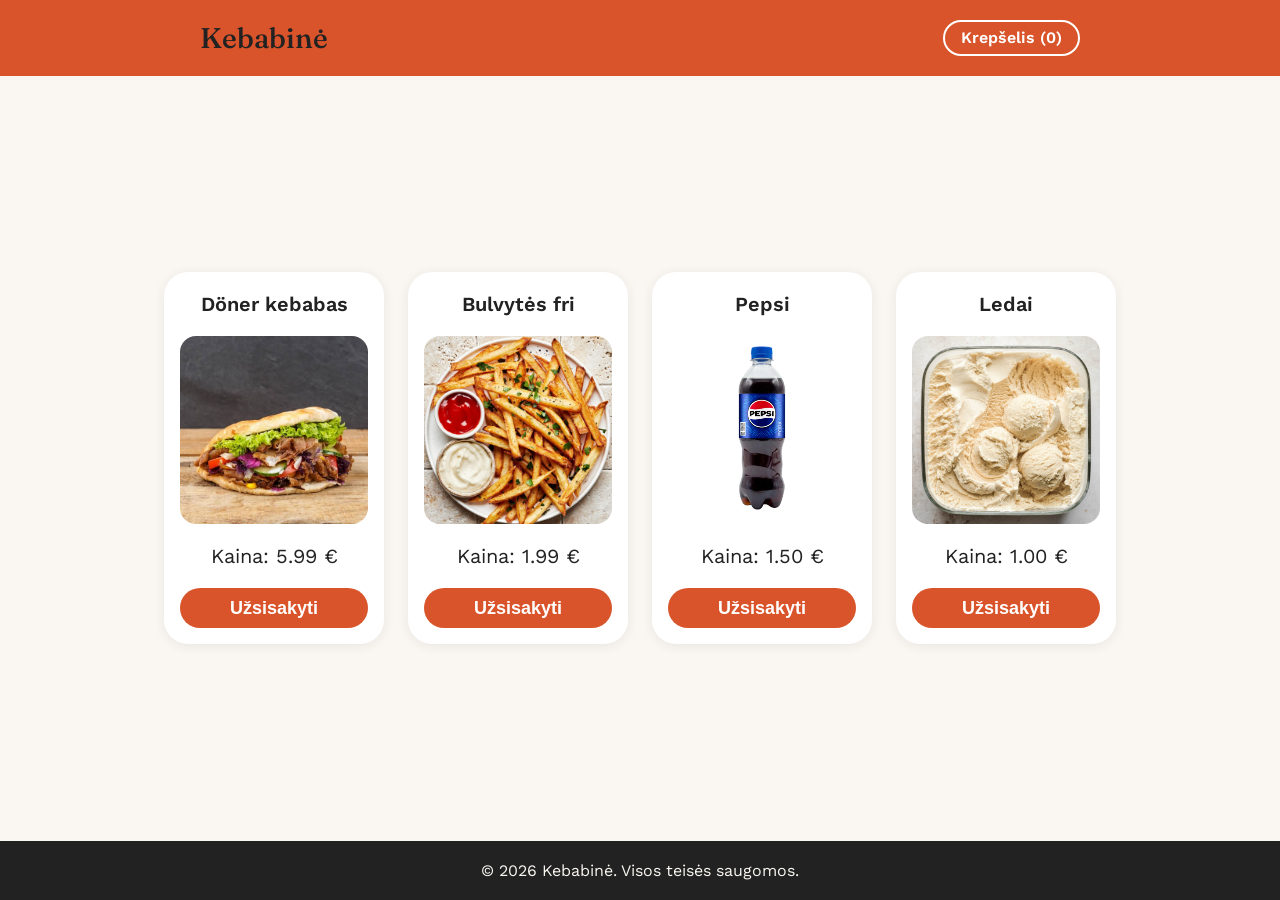
==== commit ee84c670: "added responsiveness, individual item remove feature." ====
--- a/index.html
+++ b/index.html
@@ -3,7 +3,7 @@
   <head>
     <meta charset="utf-8">
     <meta name="viewport" content="width=device-width, initial-scale=1.0">
-    <title>UI1</title>
+    <title>Kebabinė</title>
     <link rel="stylesheet" href="style.css">
     <script src="cart.js" defer></script>
   </head>
@@ -18,38 +18,42 @@
       <div id="productGrid">
         <div class="product">
           <p class="itemName">Döner kebabas</p>
-          <img src="kebabas.jpg" alt="Dioner kebabas" class="productImg"/>
+          <img src="kebabas.jpg" alt="Döner kebabas" class="productImg"/>
           <p class="price">Kaina: 5.99 €</p>
           <button class="orderButton" popovertarget="kebabas">Užsisakyti</button>
           <div popover id="kebabas" class="productPopover">
             <div class="productPopoverCleaner">
               <p class="itemName">Döner kebabas</p>
               <div class="productDescription">
-                <img src="kebabas.jpg" alt="Dioner kebabas" class="productImg"/>
-                <p class="description">Sultinga, ant iešmo kepta mėsa, šviežios daržovės ir mūsų firminis česnakinis padažas, suvynioti į šiltą, traškią duoną. Kiekvienas kebabas gaminamas tik gavus užsakymą, todėl jį gaunate karštą ir šviežią. Sotus pasirinkimas pietums ar vakarienei, kuriam sunku atsispirti.</p>
-                <p class="allergens"><strong>Alergenai:</strong> glitimas (kviečiai), pienas, kiaušiniai, sezamo sėklos.</p>
+                <div class="popoverInfo">
+                  <img src="kebabas.jpg" alt="Döner kebabas" class="productImg"/>
+                  <p class="description">Sultinga, ant iešmo kepta mėsa, šviežios daržovės ir mūsų firminis česnakinis padažas, suvynioti į šiltą, traškią duoną. Kiekvienas kebabas gaminamas tik gavus užsakymą, todėl jį gaunate karštą ir šviežią. Sotus pasirinkimas pietums ar vakarienei, kuriam sunku atsispirti.</p>
+                  <p class="allergens"><strong>Alergenai:</strong> glitimas (kviečiai), pienas, kiaušiniai, sezamo sėklos.</p>
+                  <form class="orderForm" data-name="Döner kebabas" data-price="5.99">
+                    <fieldset class="sauce">
+                      <legend>Padažas:</legend>
+                      <div class="sauceOptions">
+                        <label class="sauceOption"><input type="radio" name="padazas" value="cesnakinis" checked> Česnakinis</label>
+                        <label class="sauceOption"><input type="radio" name="padazas" value="pikantiskas"> Pikantiškas</label>
+                        <label class="sauceOption"><input type="radio" name="padazas" value="astrus"> Aštrus</label>
+                        <label class="sauceOption"><input type="radio" name="padazas" value="misrus"> Mišrus</label>
+                        <label class="sauceOption"><input type="radio" name="padazas" value="be"> Be padažo</label>
+                      </div>
+                    </fieldset>
+                    <div class="quantity">
+                      <p>Kiekis:</p>
+                      <div class="qtyL">
+                        <div class="qtyStepper">
+                          <button type="button" class="qtyBtn" aria-label="Mažinti kiekį" onclick="this.nextElementSibling.stepDown()">−</button>
+                          <input type="number" class="qtyInput" name="kebabas" value="1" min="1" max="10" required aria-label="Kiekis">
+                          <button type="button" class="qtyBtn" aria-label="Didinti kiekį" onclick="this.previousElementSibling.stepUp()">+</button>
+                        </div>
+                      </div>
+                    </div>
+                    <button type="submit" class="addToCartButton">Į krepšelį</button>
+                  </form>
+                </div>
               </div>
-              <form class="orderForm" data-name="Döner kebabas" data-price="5.99">
-                  <fieldset class="sauce">
-                    <legend>Padažas:</legend>
-                    <div class="sauceOptions">
-                      <label class="sauceOption"><input type="radio" name="padazas" value="cesnakinis" checked> Česnakinis</label>
-                      <label class="sauceOption"><input type="radio" name="padazas" value="pikantiskas"> Pikantiškas</label>
-                      <label class="sauceOption"><input type="radio" name="padazas" value="astrus"> Aštrus</label>
-                      <label class="sauceOption"><input type="radio" name="padazas" value="misrus"> Mišrus</label>
-                      <label class="sauceOption"><input type="radio" name="padazas" value="be"> Be padažo</label>
-                    </div>
-                  </fieldset>
-                  <div class="quantity">
-                    <p>Kiekis:</p>
-                    <div class="qtyStepper">
-                      <button type="button" class="qtyBtn" aria-label="Mažinti kiekį" onclick="this.nextElementSibling.stepDown()">−</button>
-                      <input type="number" class="qtyInput" name="kebabas" value="1" min="1" max="10" aria-label="Kiekis">
-                      <button type="button" class="qtyBtn" aria-label="Didinti kiekį" onclick="this.previousElementSibling.stepUp()">+</button>
-                    </div>
-                  </div>
-                  <button type="submit" class="addToCartButton" popovertarget="kebabas" popovertargetaction="hide">Į krepšelį</button>
-              </form>
             </div>
           </div>
         </div>
@@ -62,31 +66,35 @@
             <div class="productPopoverCleaner">
               <p class="itemName">Bulvytės fri</p>
               <div class="productDescription">
-                <img src="bulvytes.jpg" alt="Bulvytės fri" class="productImg"/>
-                <p class="description">Auksinės bulvytės fri, traškios išorėje ir purios viduje, iškeptos karštame aliejuje ir lengvai pasūdytos. Puikiai tinka kaip užkandis arba kaip garnyras prie kebabo. Paragaukite jas su kečupu, majonezu ar mūsų česnakiniu padažu.</p>
-                <p class="allergens"><strong>Alergenai:</strong> nėra.</p>
+                <div class="popoverInfo">
+                  <img src="bulvytes.jpg" alt="Bulvytės fri" class="productImg"/>
+                  <p class="description">Auksinės bulvytės fri, traškios išorėje ir purios viduje, iškeptos karštame aliejuje ir lengvai pasūdytos. Puikiai tinka kaip užkandis arba kaip garnyras prie kebabo. Paragaukite jas su kečupu, majonezu ar mūsų česnakiniu padažu.</p>
+                  <p class="allergens"><strong>Alergenai:</strong> nėra.</p>
+                  <form class="orderForm" data-name="Bulvytės fri" data-price="1.99">
+                    <fieldset class="sauce">
+                      <legend>Padažas:</legend>
+                      <div class="sauceOptions">
+                        <label class="sauceOption"><input type="radio" name="padazas" value="cesnakinis" checked> Česnakinis</label>
+                        <label class="sauceOption"><input type="radio" name="padazas" value="pikantiskas"> Pikantiškas</label>
+                        <label class="sauceOption"><input type="radio" name="padazas" value="astrus"> Aštrus</label>
+                        <label class="sauceOption"><input type="radio" name="padazas" value="misrus"> Mišrus</label>
+                        <label class="sauceOption"><input type="radio" name="padazas" value="be"> Be padažo</label>
+                      </div>
+                    </fieldset>
+                    <div class="quantity">
+                      <p>Kiekis:</p>
+                      <div class="qtyL">
+                        <div class="qtyStepper">
+                          <button type="button" class="qtyBtn" aria-label="Mažinti kiekį" onclick="this.nextElementSibling.stepDown()">−</button>
+                          <input type="number" class="qtyInput" name="bulvytesfri" value="1" min="1" max="10" required aria-label="Kiekis">
+                          <button type="button" class="qtyBtn" aria-label="Didinti kiekį" onclick="this.previousElementSibling.stepUp()">+</button>
+                        </div>
+                      </div>
+                    </div>
+                    <button type="submit" class="addToCartButton">Į krepšelį</button>
+                  </form>
+                </div>
               </div>
-              <form class="orderForm" data-name="Bulvytės fri" data-price="1.99">
-                <fieldset class="sauce">
-                  <legend>Padažas:</legend>
-                  <div class="sauceOptions">
-                    <label class="sauceOption"><input type="radio" name="padazas" value="cesnakinis" checked> Česnakinis</label>
-                    <label class="sauceOption"><input type="radio" name="padazas" value="pikantiskas"> Pikantiškas</label>
-                    <label class="sauceOption"><input type="radio" name="padazas" value="astrus"> Aštrus</label>
-                    <label class="sauceOption"><input type="radio" name="padazas" value="misrus"> Mišrus</label>
-                    <label class="sauceOption"><input type="radio" name="padazas" value="be"> Be padažo</label>
-                  </div>
-                </fieldset>
-                <div class="quantity">
-                  <p>Kiekis:</p>
-                  <div class="qtyStepper">
-                    <button type="button" class="qtyBtn" aria-label="Mažinti kiekį" onclick="this.nextElementSibling.stepDown()">−</button>
-                    <input type="number" class="qtyInput" name="bulvytesfri" value="1" min="1" max="10" aria-label="Kiekis">
-                    <button type="button" class="qtyBtn" aria-label="Didinti kiekį" onclick="this.previousElementSibling.stepUp()">+</button>
-                  </div>
-                </div>
-                <button type="submit" class="addToCartButton" popovertarget="bulvytesfri" popovertargetaction="hide">Į krepšelį</button>
-              </form>
             </div>
           </div>
         </div>
@@ -99,21 +107,25 @@
             <div class="productPopoverCleaner">
               <p class="itemName">Pepsi (500 ml)</p>
               <div class="productDescription">
-                <img src="pepsi.webp" alt="Pepsi" class="productImg"/>
-                <p class="description">Gaivus, gazuotas Pepsi, patiekiamas gerai atšaldytas. Klasikinis kolos skonis puikiai atgaivina karštą dieną. Tobulai dera prie sotaus kebabo ar traškių bulvyčių.</p>
-                <p class="allergens"><strong>Alergenai:</strong> nėra.</p>
+                <div class="popoverInfo">
+                  <img src="pepsi.webp" alt="Pepsi" class="productImg"/>
+                  <p class="description">Gaivus, gazuotas Pepsi, patiekiamas gerai atšaldytas. Klasikinis kolos skonis puikiai atgaivina karštą dieną. Tobulai dera prie sotaus kebabo ar traškių bulvyčių.</p>
+                  <p class="allergens"><strong>Alergenai:</strong> nėra.</p>
+                  <form class="orderForm" data-name="Pepsi" data-price="1.50">
+                    <div class="quantity">
+                      <p>Kiekis:</p>
+                      <div class="qtyL">
+                        <div class="qtyStepper">
+                          <button type="button" class="qtyBtn" aria-label="Mažinti kiekį" onclick="this.nextElementSibling.stepDown()">−</button>
+                          <input type="number" class="qtyInput" name="pepsi" value="1" min="1" max="10" required aria-label="Kiekis">
+                          <button type="button" class="qtyBtn" aria-label="Didinti kiekį" onclick="this.previousElementSibling.stepUp()">+</button>
+                        </div>
+                      </div>
+                    </div>
+                    <button type="submit" class="addToCartButton">Į krepšelį</button>
+                  </form>
+                </div>
               </div>
-              <form class="orderForm" data-name="Pepsi" data-price="1.50">
-                  <div class="quantity">
-                    <p>Kiekis:</p>
-                    <div class="qtyStepper">
-                      <button type="button" class="qtyBtn" aria-label="Mažinti kiekį" onclick="this.nextElementSibling.stepDown()">−</button>
-                      <input type="number" class="qtyInput" name="pepsi" value="1" min="1" max="10" aria-label="Kiekis">
-                      <button type="button" class="qtyBtn" aria-label="Didinti kiekį" onclick="this.previousElementSibling.stepUp()">+</button>
-                    </div>
-                  </div>
-                  <button type="submit" class="addToCartButton" popovertarget="pepsi" popovertargetaction="hide">Į krepšelį</button>
-              </form>
             </div>
           </div>
         </div>
@@ -126,29 +138,33 @@
             <div class="productPopoverCleaner">
               <p class="itemName">Ledai</p>
               <div class="productDescription">
-                <img src="ledai.jpg" alt="Ledai" class="productImg"/>
-                <p class="description">Kreminiai, švelnaus skonio ledai: saldi ir gaivi valgio pabaiga. Jie puikiai atvėsina karštą dieną ir patinka tiek vaikams, tiek suaugusiems. Nepamirškite palikti vietos desertui!</p>
-                <p class="allergens"><strong>Alergenai:</strong> pienas. Gali būti riešutų ir sojos pėdsakų.</p>
+                <div class="popoverInfo">
+                  <img src="ledai.jpg" alt="Ledai" class="productImg"/>
+                  <p class="description">Kreminiai, švelnaus skonio ledai: saldi ir gaivi valgio pabaiga. Jie puikiai atvėsina karštą dieną ir patinka tiek vaikams, tiek suaugusiems. Nepamirškite palikti vietos desertui!</p>
+                  <p class="allergens"><strong>Alergenai:</strong> pienas. Gali būti riešutų ir sojos pėdsakų.</p>
+                  <form class="orderForm" data-name="Ledai" data-price="1.00">
+                    <fieldset class="sauce">
+                      <legend>Skonis:</legend>
+                      <div class="sauceOptions">
+                        <label class="sauceOption"><input type="radio" name="skonis" value="vanilinis" checked>Vaniliniai</label>
+                        <label class="sauceOption"><input type="radio" name="skonis" value="sokoladinis">Šokoladiniai</label>
+                        <label class="sauceOption"><input type="radio" name="skonis" value="braskinis">Braškiniai</label>
+                      </div>
+                    </fieldset>
+                    <div class="quantity">
+                      <p>Kiekis:</p>
+                      <div class="qtyL">
+                        <div class="qtyStepper">
+                          <button type="button" class="qtyBtn" aria-label="Mažinti kiekį" onclick="this.nextElementSibling.stepDown()">−</button>
+                          <input type="number" class="qtyInput" name="ledai" value="1" min="1" max="10" required aria-label="Kiekis">
+                          <button type="button" class="qtyBtn" aria-label="Didinti kiekį" onclick="this.previousElementSibling.stepUp()">+</button>
+                        </div>
+                      </div>
+                    </div>
+                    <button type="submit" class="addToCartButton">Į krepšelį</button>
+                  </form>
+                </div>
               </div>
-              <form class="orderForm" data-name="Ledai" data-price="1.00">
-                  <fieldset class="sauce">
-                    <legend>Skonis:</legend>
-                    <div class="sauceOptions">
-                      <label class="sauceOption"><input type="radio" name="skonis" value="vanilinis" checked>Vaniliniai</label>
-                      <label class="sauceOption"><input type="radio" name="skonis" value="sokoladinis">Šokoladiniai</label>
-                      <label class="sauceOption"><input type="radio" name="skonis" value="braskinis">Braškiniai</label>
-                    </div>
-                  </fieldset>
-                  <div class="quantity">
-                    <p>Kiekis:</p>
-                    <div class="qtyStepper">
-                      <button type="button" class="qtyBtn" aria-label="Mažinti kiekį" onclick="this.nextElementSibling.stepDown()">−</button>
-                      <input type="number" class="qtyInput" name="ledai" value="1" min="1" max="10" aria-label="Kiekis">
-                      <button type="button" class="qtyBtn" aria-label="Didinti kiekį" onclick="this.previousElementSibling.stepUp()">+</button>
-                    </div>
-                  </div>
-                  <button type="submit" class="addToCartButton" popovertarget="ledai" popovertargetaction="hide">Į krepšelį</button>
-              </form>
             </div>
           </div>
         </div>
--- a/style.css
+++ b/style.css
@@ -20,6 +20,7 @@
     --secondary: #f0c981;
     --accent: #ebe353;
     --primary-dark: #B53E1A;
+    --zoom: 1;
 } /* 16px */
 
 h1 {font-size: 4.210rem; /* 67.36px */}
@@ -38,7 +39,7 @@
     display: flex;
     flex-direction: column;
     text-align: center;
-    min-height: 100dvh;
+    min-height: calc(100dvh/var(--zoom));
     margin: 0;
     background-color: var(--background);
     font-family: 'Work Sans';
@@ -86,7 +87,6 @@
 }
 .product:hover{
     transform: scale(1.125);
-    transition: transform 0.1s ease;
 }
 
 .productImg{
@@ -149,7 +149,7 @@
 }
 
 .productPopover{
-    border: 1px solid var(--text);
+    border: none;
     border-radius: 24px;
     position-anchor: --grid;
     position-area: center;
@@ -166,11 +166,30 @@
         transform 0.2s ease,
         display 0.2s allow-discrete,
         overlay 0.2s allow-discrete;
+    
+    box-shadow:
+        0 12px 40px rgba(34, 34, 34, 0.18),
+        0 2px 8px rgba(34, 34, 34, 0.08);
+}
+
+.productPopover::backdrop{
+    background: rgb(34 34 34 / 0);
+    backdrop-filter: blur(0);
+    transition:
+        background 0.2s ease,
+        display 0.2s allow-discrete,
+        backdrop-filter 0.2s ease,
+        overlay 0.2s allow-discrete;
 }
 
 .productPopover:popover-open{
     opacity: 1;
     transform: scale(1);
+}
+
+.productPopover:popover-open::backdrop{
+    background: rgb(34 34 34 / 0.35);
+    backdrop-filter: blur(4px);
 }
 
 @starting-style{
@@ -178,18 +197,17 @@
         opacity: 0;
         transform: scale(0.95);
     }
+
+    .productPopover:popover-open::backdrop{
+        background: rgb(34 34 34 / 0);
+        backdrop-filter: blur(0);
+    }
 }
 
 .productPopoverCleaner{
     height: 100%;
     overflow-y: auto;
     scrollbar-width: none;
-    mask-image: linear-gradient(
-        transparent,
-        #000 1rem,
-        #000 calc(99%),
-        transparent
-    );
 }
 
 .productPopover .itemName{
@@ -349,11 +367,12 @@
 }
 
 .cart{
-    width: 464px;
+    width: 100%;
+    max-width: 464px;
     margin: 1rem;
     padding: 1.5rem;
     background: #fff;
-    border-radius: 25px;
+    border-radius: 24px;
     box-shadow: 0 2px 12px rgba(34, 34, 34, 0.08);
     text-align: left;
     box-sizing: border-box;
@@ -361,7 +380,7 @@
 
 .cart h5{
     margin: 0 0 1rem;
-    font-family: Work Sans;
+    font-family: "Work Sans";
 }
 
 #cartItems{
@@ -369,13 +388,34 @@
     margin: 0;
     padding: 0;
     max-height: 60vh;
-    overflow: scroll;
+    overflow: auto;
     scrollbar-width: none;
 }
 
 #cartItems li{
+    display: flex;
     padding: 0.75rem 0;
     border-bottom: 1px solid #eee;
+    justify-content: space-between;
+    align-items: center;
+    gap: 1rem;
+}
+
+.removeButton{
+    width: 2rem;
+    height: 2rem;
+    border: none;
+    border-radius: 50%;
+    background: none;
+    color: #999;
+    font-size: 1rem;
+    cursor: pointer;
+    transition: background 0.15s ease, color 0.15s ease;
+}
+
+.removeButton:hover{
+    background: var(--secondary);
+    color: var(--primary);
 }
 
 #cartItems:empty::before{
@@ -414,4 +454,94 @@
     align-items: center;
     width: 100%;
     max-width: 440px;
+}
+
+@media (max-width: 599px) {
+    #productGrid{
+        grid-template-columns: repeat(1, minmax(0, 1fr));
+        width: 100%;
+        padding: 1rem;
+    }
+
+    .product{
+        padding: 0.75rem;
+        padding-top: 0;
+    }
+
+    .itemName,
+    .price{
+        font-size: 1rem;
+    }
+
+    .orderButton{
+        padding: 0.5rem 1rem;
+        font-size: 1rem;
+    }
+
+    .productPopover{
+        max-height: 85dvh;   /* never taller than the screen */
+        height:fit-content;
+    }
+
+    .productPopover .productImg{
+        float: none;         /* image on top, text below */
+        width: 100%;
+        margin-right: 0;
+    }
+}
+
+/* no hover zoom on touch screens (this one isn't a width query) */
+@media (hover: none) {
+    .product:hover{
+        transform: none;
+    }
+}
+
+@media (min-width: 992px) {
+    .headerDiv{
+        max-width: 880px;
+    }
+    
+    #productGrid{
+        grid-template-columns: repeat(4, 220px);
+    }
+
+    .productPopover{
+        height: fit-content;
+        max-height: 70dvh;
+    }
+
+    .productDescription{
+        display: flex;
+        align-items: flex-start;   /* image keeps its own height */
+        gap: 1rem;
+    }
+
+    .popoverInfo{
+        flex: 1;
+        min-width: 0;
+    }
+
+    .popoverInfo .allergens{
+        clear: none;
+    }
+
+    .cart {
+        max-width: 928px;
+    }
+
+    .qtyL {
+        display: flex;
+        justify-content: center;
+        width: 100%;
+    }
+}
+
+@media (min-width: 1440px) {
+    html{
+        --zoom: 1.333;
+    }
+    body{
+        zoom: var(--zoom);
+    }
 }
